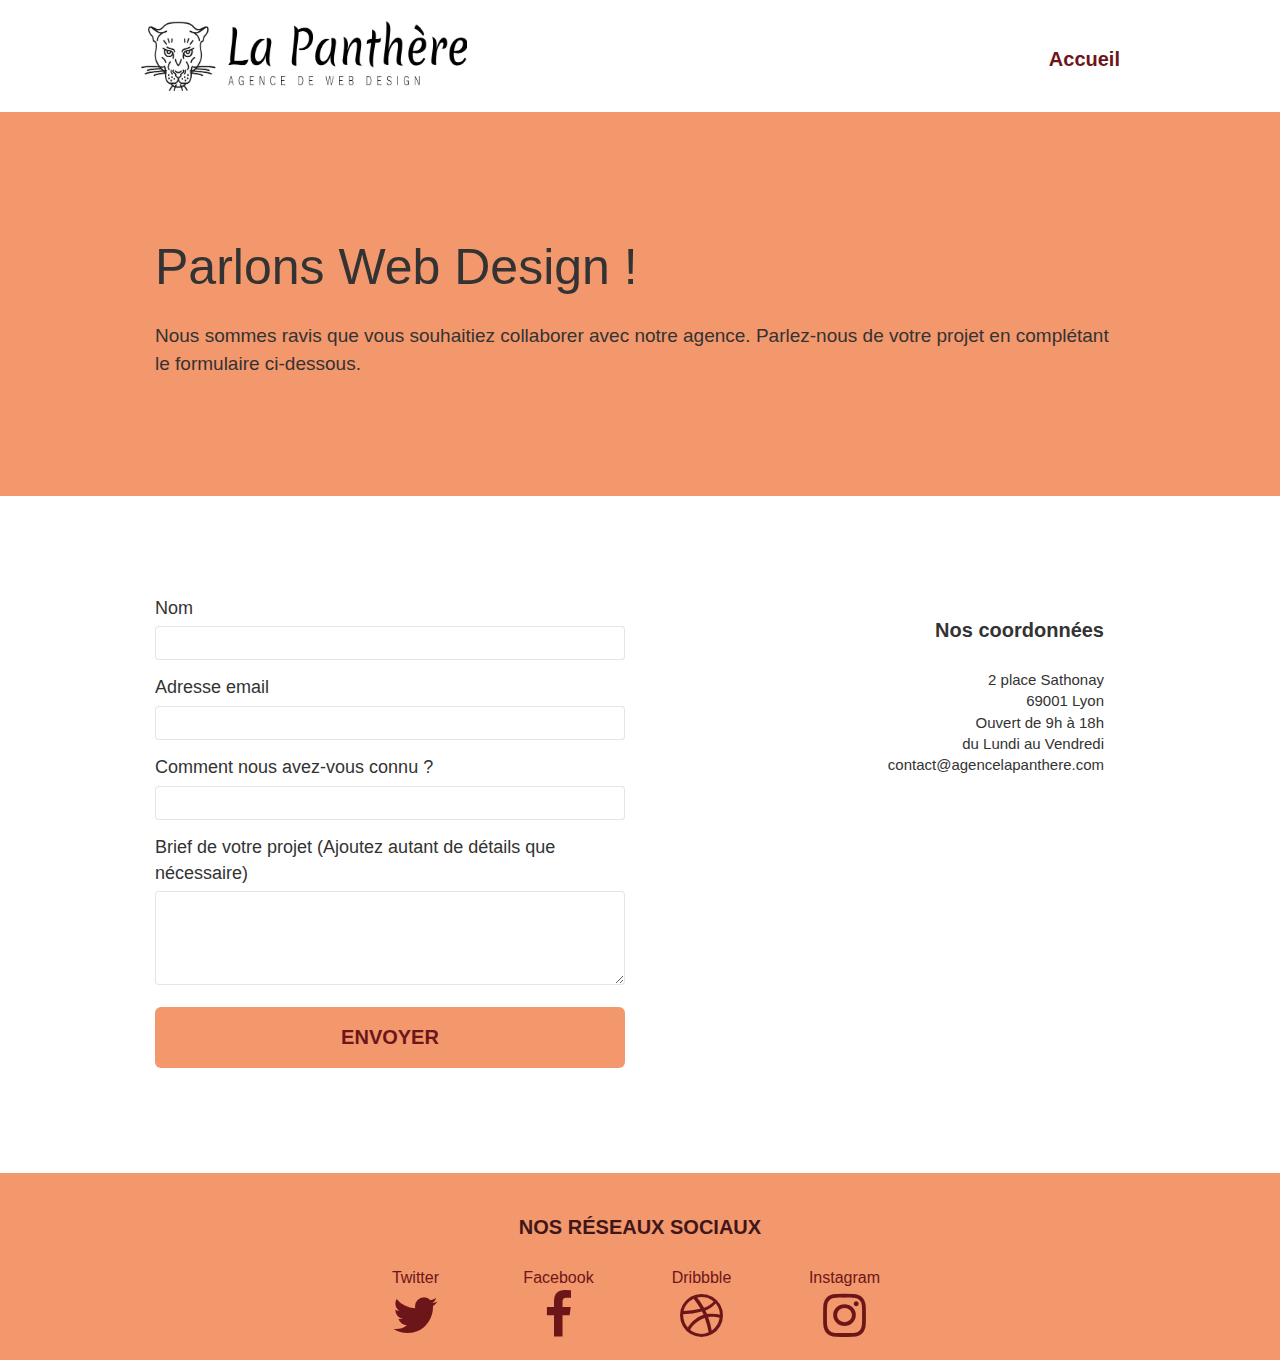
==== contact.html @ ec30ebd1 "mise dans le body en dernier lieu de tout les scripts qui  etaient dans le head" ====
<!doctype html>
<html lang="fr">
<head>
    <meta charset="utf-8">

    <meta name="description" content="Besoin d'une agence web à Lyon pour créer votre site internet ? 
	Nous vous accompagnerons dans la réalisation de votre projet web et vous conseillerons pour développer 
	votre activité en ligne.">
    <meta name="viewport" content="width=device-width, initial-scale=1.0, viewport-fit=cover">
    <link rel="shortcut icon" type="image/webp" href="img/Favicon.webp">

    	

	<link rel="stylesheet" type="text/css" href="./css/bootstrap.min.css">
	<link rel="stylesheet" type="text/css" href="styles.min.css">
	<link rel="stylesheet" type="text/css" href="./css/font-awesome.min.css">
	<link rel="stylesheet" type="text/css" href="./css/et-line.min.css">

	
    

    <title>Contactez La Panthère</title>

    
<!-- Analytics -->
 
<!-- Analytics END -->
    
</head>


<body class="page-container">
<!-- Principal conteneur -->
<div >
  
<!-- bloc-0 -->
<header>
<div class="bloc bgc-white l-bloc " id="bloc-0">

	<div class="container bloc-sm">

		<nav class="navbar row">

			<div class="navbar-header">

				<!-- <a class="navbar-brand" href="index.html"> -->
					<img src="img/Logo.webp" alt="Logo La Panthère" class="img-logo" />
				<!-- </a> -->

				<button id="nav-toggle" type="button" class="ui-navbar-toggle navbar-toggle" data-toggle="collapse" data-target=".navbar-1">
					<span class="sr-only">Toggle navigation</span>
					<span class="icon-bar"></span>
					<span class="icon-bar"></span>
					<span class="icon-bar"></span>
				</button>

			</div>

			<div class="collapse navbar-collapse navbar-1 special-dropdown-nav">

				<ul class="site-navigation nav navbar-nav">
					<li>
						<a href="index.html">Accueil</a>
					</li>
					
				</ul>
			</div>

		</nav>

	</div>

</div>

</header>
<!-- bloc-0 END -->

<!-- bloc-6 -->

<main>
	<section id="bloc-6">
<div class="bloc bg-dots-bg bg-repeat bgc-atomic-tangerine d-bloc bloc-bg-texture texture-paper">

	<div class="container bloc-lg">

		<div class="row">

			<div class="col-sm-12">

				<h1 class="contact-h1">
					Parlons Web Design !
				</h1>

				<p class="header-contact2">
					Nous sommes ravis que vous souhaitiez collaborer avec notre agence.
					Parlez-nous de votre projet en complétant le formulaire ci-dessous.
				</p>

			</div>

		</div>

	</div>

</div>

</section>
<!-- bloc-6 END -->

<!-- bloc-7 -->
<section id="formulaire"  >

<div class="bloc bgc-white l-bloc" id="bloc-7" >

	<div class="container bloc-lg">

		<div class="row">

			<div class="col-sm-6">

				<form method="post" action="/includes/form_1.php">
				
					
					<div class="form-group">

						<label for="name">
							Nom
						</label>

						<input id="name" class="form-control" required />

					</div>

					<div class="form-group">

						<label for="email" >
							Adresse email
						</label>

						<input id="email" class="form-control" type="email" required />

					</div>

					<div class="form-group">

						<label for="parrain">
							Comment nous avez-vous connu ?
						</label>

						<input id="parrain"  class="form-control" type="text" required />

					</div>

					<div class="form-group">

						<label for="message">
							Brief de votre projet (Ajoutez autant de détails que nécessaire)<br>
						</label>

						<textarea id="message" class="form-control" rows="4" cols="50" required></textarea>

					</div> 

					<button class="bloc-button btn btn-lg btn-block cta-hero btn-atomic-tangerine" type="submit">
						Envoyer
					</button>

				</form>

			</div>

			<div class="encart-adresse adresse-mob">

				<h2>Nos coordonnées</h2>

				<p>
				2 place Sathonay<br>
				69001 Lyon<br>
				Ouvert de 9h à 18h<br>
				du Lundi au Vendredi <br>
				contact@agencelapanthere.com
				</p>

			</div>

		</div>

	</div>

</div>

</section>
<!-- bloc-7 END -->

<!-- ScrollToTop Button -->
<a class="bloc-button btn btn-d scrollToTop" href="#formulaire" target="_top" onclick="scrollToTarget('1')">Haut
	<span class="fa fa-chevron-up"></span>
</a>
<!-- ScrollToTop Button END-->

</main>

<!-- Footer - bloc-8 -->
<footer id="bloc-8">

<div class="bloc bgc-atomic-tangerine d-bloc" >
	
	<div class="container bloc-sm">

		<div>
			<div class="col-sm-12">

				<h3 class="text-center reseaux-white">
					Nos Réseaux Sociaux<br>
				</h3>

				<div class="row row-no-gutters social">
					
					<div class="col-sm-3">

						<div class="text-center">

							<a class="social" href="https://twitter.com/?lang=fr"> Twitter
								<span class="fa fa-twitter icon-md"></span>
							</a>

						</div>

					</div>

					<div class="col-sm-3">

						<div class="text-center">

							<a class="social" href="https://www.facebook.com/"> Facebook
								<span class="fa fa-facebook icon-md"></span>
							</a>

						</div>

					</div>

					<div class="col-sm-3">

						<div class="text-center">

							<a class="social" href="https://dribbble.com/"> Dribbble
								<span class="fa fa-dribbble icon-md"></span>
						    </a>

						</div>

					</div>

					<div class="col-sm-3">

						<div class="text-center">

							<a class="social" href="https://www.instagram.com/?hl=fr"> Instagram
								<span class="fa fa-instagram icon-md"></span>
							</a>

						</div>

					</div>

				</div>

			</div>

		</div>

	</div>

</div>

</div>

</footer>
<!-- Footer - bloc-8 END -->


<!-- Principal conteneur END -->

<script src="./js/jquery-2.1.0.min.js"></script>
<script src="./js/bootstrap.min.js"></script>
<script src="./js/blocs.min.js"></script>
<script src="./js/jqBootstrapValidation.min.js"></script>
<script src="./js/formHandler.min.js"></script>

</body>
</html>
---- styles.min.css ----
body{margin:0;padding:0;background:#FFF;overflow-x:hidden;-webkit-font-smoothing:antialiased;-moz-osx-font-smoothing:grayscale}.img-logo{width:100%;height:70px;object-fit:cover}h1{font-size:50px}a,button{transition:all .3s ease-in-out;outline:none !important}nav a{font-size:20px;font-weight:bold}nav a:hover{font-size:30px;font-weight:lighter;color:#711619}a{font-size:16px;text-decoration:none;color:#6c1619}a:hover{text-decoration:none;cursor:pointer}.bloc{width:100%;clear:both;background:50% 50% no-repeat;-webkit-background-size:cover;-moz-background-size:cover;-o-background-size:cover;background-size:cover;position:relative}.bloc .container{padding-left:0;padding-right:0}.bloc-lg{padding:100px 50px}.bloc-md{padding:50px}.bloc-sm{padding:20px 50px}.bg-center,.bg-l-edge,.bg-r-edge,.bg-t-edge,.bg-b-edge,.bg-tl-edge,.bg-bl-edge,.bg-tr-edge,.bg-br-edge,.bg-repeat{-webkit-background-size:auto !important;-moz-background-size:auto !important;-o-background-size:auto !important;background-size:auto !important}.bg-repeat{background:repeat}.bg-t-edge{background:top no-repeat}.bloc-bg-texture::before{content:"";background-size:2px 2px;position:absolute;top:0;bottom:0;left:0;right:0}.b-parallax{background-attachment:fixed}.d-bloc .icon-round,.d-bloc .icon-square,.d-bloc .icon-rounded,.d-bloc .icon-semi-rounded-a,.d-bloc .icon-semi-rounded-b{border-color:rgba(255,255,255,.9)}.d-bloc .navbar a:hover,.d-bloc .navbar-brand:hover,.d-bloc h1 a:hover,.d-bloc h2 a:hover,.d-bloc h3 a:hover,.d-bloc h4 a:hover,.d-bloc h5 a:hover,.d-bloc h6 a:hover,.d-bloc p a:hover{color:rgba(255,255,255,1)}.d-bloc a:hover .icon-sm,.d-bloc a:hover .icon-md,.d-bloc a:hover .icon-lg,.d-bloc a:hover .icon-xl{color:#311326}.d-bloc .navbar-toggle .icon-bar{background:rgba(255,255,255,1)}.d-bloc .btn-wire,.d-bloc .btn-wire:hover{color:rgba(255,255,255,1);border-color:rgba(255,255,255,1)}.d-bloc .panel{color:rgba(0,0,0,.5)}.d-bloc .panel button:hover{color:rgba(0,0,0,.7)}.d-bloc .panel icon{border-color:rgba(0,0,0,.7)}.d-bloc .panel .divider-h span{border-color:rgba(0,0,0,.1)}.d-bloc .panel button:hover,.l-bloc button:hover{color:rgba(0,0,0,.7)}.l-bloc .icon-round,.l-bloc .icon-square,.l-bloc .icon-rounded,.l-bloc .icon-semi-rounded-a,.l-bloc .icon-semi-rounded-b{border-color:rgba(0,0,0,.7)}.d-bloc .panel .divider-h span,.l-bloc .divider-h span{border-color:rgba(0,0,0,.1)}.l-bloc .navbar-toggle .icon-bar{color:rgba(0,0,0,.6)}.d-bloc .panel .btn-wire,.d-bloc .panel .btn-wire:hover,.l-bloc .btn-wire,.l-bloc .btn-wire:hover{color:rgba(0,0,0,.7);border-color:rgba(0,0,0,.3)}.voffset{margin-top:30px}.voffset-lg{margin-top:80px}.row-no-gutters{margin-right:0;margin-left:0}.row.row-no-gutters>[class^="col-"],.row.row-no-gutters>[class*=" col-"]{padding-right:0;padding-left:0}#bloc-1-hero h1{width:100%;font-size:50px;font-weight:bolder}.navbar{margin-bottom:0;z-index:1}.navbar-brand{height:auto;padding:3px 15px;font-size:25px;font-weight:normal;font-weight:600;line-height:44px}.navbar-brand img{max-height:200px;margin:32px 5px 38px 0;display:inline}.navbar-brand img[src$=svg]{min-width:100px}.nav-center .navbar-brand img{margin:0}.navbar .nav{padding-top:2px;margin-right:-16px;float:right;z-index:1}.nav>li{float:left;margin-top:4px;font-size:16px}.navbar-nav .open .dropdown-menu>li>a{text-align:inherit}.nav>li a:hover,.nav>li a:focus{background:transparent}.navbar-toggle{margin:10px 10px 0 0;border:0}.navbar-toggle:hover{background:transparent !important}.navbar-toggle .icon-bar{background-color:rgba(0,0,0,.5);width:26px}.nav-invert .navbar .nav{float:left}.nav-invert .navbar-header,.nav-invert .navbar-brand{float:right;position:relative;z-index:2}@media(min-width:768px){.site-navigation{position:absolute;top:50%;right:20px;transform:translate(0,-50%);-webkit-transform:translateY(-50%)}.nav>li .dropdown-menu a,.nav>li .dropdown-menu a:hover{color:#484848}.nav-invert .site-navigation{left:0;right:0}.nav-center{text-align:center}.nav-center .navbar-header{width:100%}.nav-center .navbar-header,.nav-center .navbar-brand,.nav-center .nav>li{float:none;display:inline-block}.nav-center .site-navigation{position:relative;width:100%;right:0;margin-right:0;margin-top:20px}.nav-center.mini-nav .navbar-toggle{float:none;margin:10px auto 0}}.nav>li>.dropdown a{background:none !important;display:block;padding:14px 15px}nav .caret{margin:0 5px}.dropdown-menu .dropdown-menu{top:-8px;left:100%}.dropdown-menu .dropmenu-flow-right{top:100%;left:0;margin-left:-1px;border-top-left-radius:0;border-top-right-radius:0}.dropdown-menu .dropdown span{border:4px solid black;border-top-color:transparent;border-right-color:transparent;border-bottom-color:transparent;margin:6px -5px 0 0 !important;float:right}.mg-md{margin-top:10px;margin-bottom:20px}.mg-lg{margin-top:10px;margin-bottom:40px}.btn{margin:0 5px 5px 0}.btn.pull-right{margin:0 0 5px 5px}.btn-d,.btn-d:hover,.btn-d:focus{color:#FFF;background:rgba(0,0,0,.3)}button{outline:none !important}.btn-rd{border-radius:40px}.btn-clean{border:1px solid rgba(0,0,0,.08);border-bottom-color:rgba(0,0,0,.1);text-shadow:0 1px 0 rgba(0,0,1,.1);box-shadow:0 1px 3px rgba(0,0,1,.25),inset 0 1px 0 0 rgba(255,255,255,.15)}.icon-md{font-size:50px !important}.sm-shadow{text-shadow:0 1px 2px rgba(0,0,0,.3)}.panel-sq,.panel-sq .panel-heading,.panel-sq .panel-footer{border-radius:0}.panel-rd{border-radius:30px}.panel-rd .panel-heading{border-radius:29px 29px 0 0}.panel-rd .panel-footer{border-radius:0 0 29px 29px}.form-control{border-color:rgba(0,0,0,.1);box-shadow:none}.scrollToTop{display:flex;flex-direction:column;align-items:center;width:50px;height:50px;position:fixed;bottom:94px;right:3px;opacity:0;z-index:500;transition:all .3s ease-in-out}.showScrollTop{font-size:14px;opacity:1;color:white}a[data-lightbox]{position:relative;display:block;text-align:center}a[data-lightbox]:hover::before{content:"+";font-family:"Open Sans",sans-serif;font-size:32px;width:50px;height:50px;margin-left:-25px;border-radius:50%;background:rgba(0,0,0,.6);color:#FFF;font-weight:100;z-index:1;position:absolute;top:50%;transform:translateY(-50%);-webkit-transform:translateY(-50%)}a[data-lightbox]:hover img{opacity:.6;-webkit-animation-fill-mode:none;animation-fill-mode:none}#lightbox-modal{display:flex;align-items:center}#lightbox-modal .modal-dialog{width:90%;max-width:900px;margin:0 auto 0}#lightbox-modal .modal-dialog img{max-height:90vh;margin:0 auto;padding-bottom:1vw}.lightbox-caption{padding:20px;color:#FFF;background:rgba(0,0,0,.5);position:absolute;left:15px;right:15px;bottom:5px}.close-lightbox{color:#FFF;font-size:30px;position:absolute;top:20px;right:20px;z-index:20;background:rgba(0,0,0,.5);border:0;line-height:30px;padding:0 9px 5px;opacity:.3}.close-lightbox:hover,.next-lightbox:hover,.prev-lightbox:hover{opacity:1.0;color:#FFF}.next-lightbox,.prev-lightbox{font-size:20px;color:rgba(255,255,255,.9);background:rgba(0,0,0,.5);transition:all .2s ease-in-out;position:absolute;top:45%;z-index:1;opacity:.4}.next-lightbox{padding:6px 8px 1px 13px;right:25px}.prev-lightbox{padding:6px 13px 1px 10px;left:25px}.snapshot-lb .modal-body{padding-bottom:45px}.snapshot-lb .lightbox-caption{text-align:center;padding:0;color:rgba(0,0,0,.5);background:0}h1,h2,h3,h4,h5,h6,p,label{font-family:"Open Sans",sans-serif;font-weight:400}.container{max-width:1000px}.statement-bloc-text{line-height:26px;font-style:italic;font-size:20px;text-align:center;font-weight:lighter;max-width:520px;margin:auto auto auto auto}p{font-size:19px}.cta-hero{margin-top:22px;text-transform:uppercase;padding:16px 28px 16px 28px;font-size:20px;font-weight:700;color:#6c1619}h2{font-size:30px;line-height:1.4em}.col-sm-12 h2{font-weight:bold;margin-bottom:2vw}h3{font-size:20px;text-transform:uppercase;font-weight:700}.med-width-whitespace{max-width:100%;margin:auto auto auto auto}.icons{margin-bottom:14px;margin-top:24px}.white{font-size:25px;color:#fff}.reseaux-white{font-size:20px;font-weight:bolder;color:#401619;text-transform:uppercase;margin-bottom:2vw}.title-portfolio{font-size:30px;margin-bottom:2vw}.portfolio-thumb{width:343px;height:300px;object-fit:cover;margin-bottom:24px}.portfolio-row{margin-bottom:44px;margin-top:50px}.avatar{box-shadow:0 4px 9px rgba(0,0,0,0.3)}.black-background{width:100%;background-color:#382122;opacity:.7;padding:40px 40px 40px 40px}.tight-width-whitespace{max-width:600px;margin:auto auto auto auto;padding:10px}.bold-link{font-weight:900;text-decoration:underline !important}.bgc-white{background-color:#fff}.bgc-atomic-tangerine{background-color:#f3976c}.tc-white{font-size:25px;color:#f3976c !important;text-shadow:#772908 1px 0 10px}.tc-white2{font-size:50px;color:#401619 !important;text-shadow:#f3976c 1px 0 10px}.btn-atomic-tangerine{background:#f3976c}.btn-atomic-tangerine:hover{background:#fcc9b3 !important;color:#382122 !important}.ltc-white{color:#fff !important}.ltc-white:hover{color:#ccc !important}.ltc-atomic-tangerine{color:#f3976c !important}.ltc-atomic-tangerine:hover{color:#c27956 !important}.icon-dark-slate-blue{color:#364577 !important;border-color:#364577 !important}.bg-banniere{background-image:url("img/agence-la-panthere.webp")}.bg-presentation{background-image:url("img/image-de-presentation.webp")}.encart-adresse{width:40%;display:flex;flex-direction:column;text-align:right;position:relative;left:5vw}.encart-adresse h2{font-size:20px;font-weight:bold}.encart-adresse p{width:100%;font-size:15px}.social{width:60%;display:flex;align-items:center;margin:auto auto auto auto;padding-right:10px}.social a{display:flex;flex-direction:column;align-items:center;justify-content:center}@media(max-width:1024px){.bloc{padding-left:20px;padding-right:20px}.bloc.full-width-bloc,.bloc-tile-2.full-width-bloc .container,.bloc-tile-3.full-width-bloc .container,.bloc-tile-4.full-width-bloc .container{padding-left:0;padding-right:0}}@media(min-width:768px) and (max-width:992px){.navbar .nav{max-width:80%}.nav-center.navbar .nav{max-width:100%}}@media(max-width:991px){.container{width:100%}.b-parallax{background-attachment:scroll}.page-container,#hero-bloc{overflow-x:hidden;position:relative}.bloc-group,.bloc-group .bloc{display:block;width:100%}.bloc-fill-screen .fill-bloc-top-edge,.bloc-fill-screen .fill-bloc-bottom-edge{padding:0 20px}}@media(max-width:767px){.img-logo{width:70%;height:5%;object-fit:cover}.page-container{overflow-x:hidden;position:relative}.navbar-brand img{max-height:200px;margin:0 5px 0 0;display:inline}h1,h2,h3,h4,h5,h6,p,#disqus_thread{font-size:20px;padding-left:10px !important;padding-right:10px !important}.b-parallax{background-attachment:scroll}.navbar .nav{padding-top:0;border-top:1px solid rgba(0,0,0,.2);float:none !important}.navbar.row{margin-left:0;margin-right:0}.site-navigation{position:inherit;transform:none;-webkit-transform:none;-ms-transform:none}.nav>li{margin-top:0;border-bottom:1px solid rgba(0,0,0,.1);background:rgba(0,0,0,.05);text-align:left;padding-left:15px;width:100%}.nav>li:hover{background:rgba(0,0,0,.08)}.dropdown .dropdown a .caret{float:none;margin:5px 0 0 10px !important;border:4px solid black;border-bottom-color:transparent;border-right-color:transparent;border-left-color:transparent}#hero-bloc .navbar .nav{background:rgba(0,0,0,.8)}#hero-bloc .navbar .nav a{color:rgba(255,255,255,.6)}.hero{padding:50px 0}.hero-nav{left:-1px;right:-1px}.navbar-collapse{padding:0;overflow-x:hidden;-webkit-box-shadow:none;box-shadow:none}.navbar-brand img{max-height:40px;width:auto}.nav-invert .navbar-header{float:none;width:100%}.nav-invert .navbar-toggle{float:left;margin-left:10px}.tc-white{font-size:15px}.white{font-size:15px}.portfolio-row{display:flex;flex-direction:column}.column{margin-bottom:10vw}#bloc-1-hero h1{font-size:35px}.tc-white2{width:100%;font-size:35px;text-align:center}.contact-h1{font-size:33px}.encart-adresse{width:65%;position:relative;top:6vw;left:28vw;margin-bottom:3vw}.encart-adresse h2{font-size:19px}.encart-adresse p{font-size:13px}.bloc-lg{padding:40px 0}.bloc-sm,.bloc-md{padding-left:0;padding-right:0}.bloc-tile-2 .container,.bloc-tile-3 .container,.bloc-tile-4 .container,.bloc-fill-screen .fill-bloc-top-edge,.bloc-fill-screen .fill-bloc-bottom-edge{padding-left:0;padding-right:0}.a-block{padding:0 10px}.btn-dwn{display:none}.voffset{margin-top:5px}.voffset-md{margin-top:20px}.voffset-lg{margin-top:30px}form{padding:5px}.close-lightbox{display:inline-block}.blocsapp-device-iphone5{background-size:216px 425px;padding-top:60px;width:216px;height:425px}.blocsapp-device-iphone5 img{width:180px;height:320px}.bloc{padding-left:0;padding-right:0}.bloc-mob-center-text{width:98%;display:flex;align-items:center;text-align:center}.title-portfolio{font-size:20px;margin-bottom:8vw}.portfolio-thumb{width:98%;height:74vw;display:flex;align-items:center;object-fit:cover;margin-bottom:24px}#lightbox-modal .modal-dialog img{padding-bottom:2vw}.snapshot-lb .lightbox-caption{font-size:15px;left:3vw;color:rgba(0,0,0,.5);background:0}@media(max-width:425px){.cta-hero{font-size:15px}.reseaux-white{font-size:15px;margin-bottom:5vw}.social{width:60%;display:flex;align-self:center;justify-content:center;margin:auto auto auto auto;padding-left:2vw;position:relative;left:.5vw}.icon-md{font-size:30px !important}}@media(min-width:426px) and (max-width:767px){.cta-hero{font-size:18px}.reseaux-white{font-size:18px;margin-bottom:5vw}.social{width:80%;display:flex;align-self:center;justify-content:center;margin:auto auto auto auto;padding-left:3vw;position:relative;left:-1vw}.icon-md{font-size:35px !important}}@media(min-width:511px) and (max-width:767px){.bloc-mob-center-text{width:98%;display:flex;text-align:center;font-size:20px}.snapshot-lb .lightbox-caption{font-size:17px;left:3vw;color:rgba(0,0,0,.5);background:0}.social{width:70%;padding-left:2vw}.icon-md{font-size:40px !important}}}
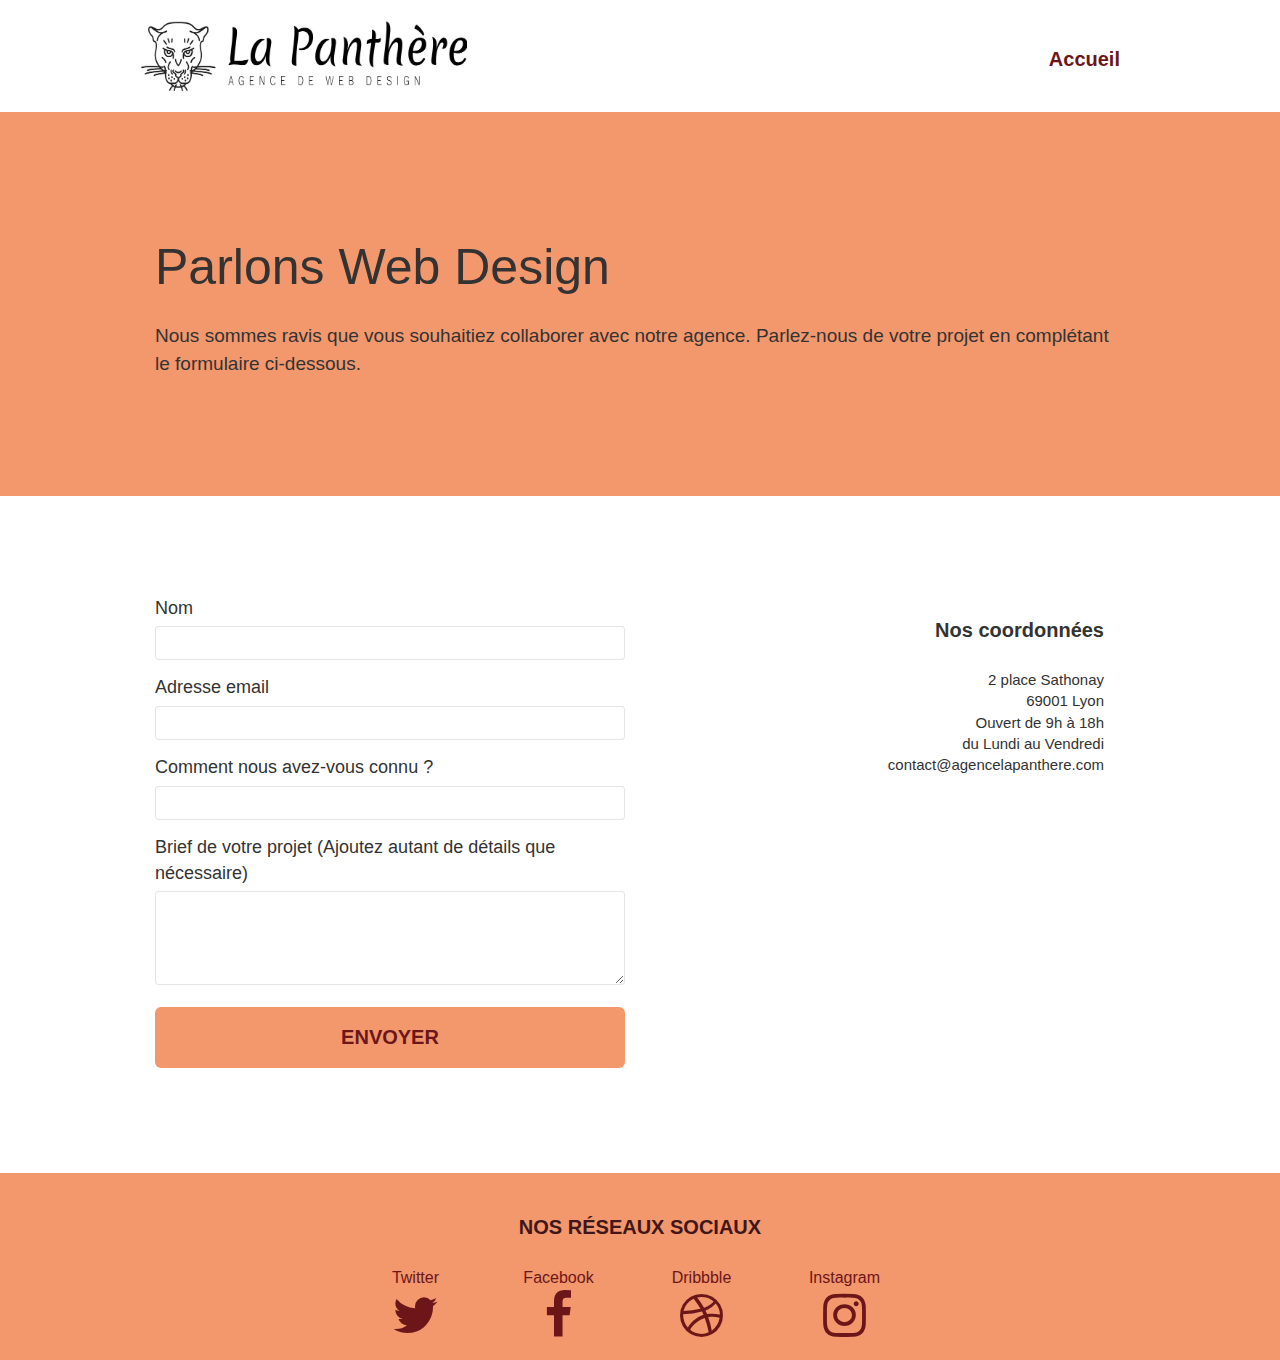
==== commit ca03a9c8: "modification du h1 page contact" ====
--- a/contact.html
+++ b/contact.html
@@ -10,11 +10,10 @@
     <link rel="shortcut icon" type="image/webp" href="img/Favicon.webp">
 
     	
-
-	<link rel="stylesheet" type="text/css" href="./css/bootstrap.min.css">
-	<link rel="stylesheet" type="text/css" href="styles.min.css">
+	<link rel="stylesheet" type="text/css" href="./css/contact-bootstrap.min.css">
+	<link rel="stylesheet" type="text/css" href="./css/contact.min.css">
 	<link rel="stylesheet" type="text/css" href="./css/font-awesome.min.css">
-	<link rel="stylesheet" type="text/css" href="./css/et-line.min.css">
+
 
 	
     
@@ -44,7 +43,7 @@
 			<div class="navbar-header">
 
 				<!-- <a class="navbar-brand" href="index.html"> -->
-					<img src="img/Logo.webp" alt="Logo La Panthère" class="img-logo" />
+					<img src="img/Logo.webp" alt="Logo La Panthère" class="img-logo"/>
 				<!-- </a> -->
 
 				<button id="nav-toggle" type="button" class="ui-navbar-toggle navbar-toggle" data-toggle="collapse" data-target=".navbar-1">
@@ -88,7 +87,7 @@
 			<div class="col-sm-12">
 
 				<h1 class="contact-h1">
-					Parlons Web Design !
+					Parlons Web Design
 				</h1>
 
 				<p class="header-contact2">
@@ -274,9 +273,11 @@
 
 </div>
 
-</div>
-
 </footer>
+
+</div>
+
+
 <!-- Footer - bloc-8 END -->
 
 
--- a/css/contact.min.css
+++ b/css/contact.min.css
@@ -0,0 +1 @@
+body{margin:0;padding:0;background:#fff;overflow-x:hidden;-webkit-font-smoothing:antialiased;-moz-osx-font-smoothing:grayscale}.img-logo{width:100%;height:70px;object-fit:cover}h1{font-size:50px}a,button{transition:.3s ease-in-out;outline:0!important}nav a{font-size:20px;font-weight:700}nav a:hover{font-size:30px;font-weight:lighter;color:#711619}a{font-size:16px;text-decoration:none;color:#6c1619}a:hover{text-decoration:none;cursor:pointer}.bloc{width:100%;clear:both;background:50% 50%/cover no-repeat;-webkit-background-size:cover;-moz-background-size:cover;-o-background-size:cover;position:relative}.bloc .container{padding-left:0;padding-right:0}.bloc-lg{padding:100px 50px}.bloc-sm{padding:20px 50px}.bg-b-edge,.bg-bl-edge,.bg-br-edge,.bg-center,.bg-l-edge,.bg-r-edge,.bg-repeat,.bg-t-edge,.bg-tl-edge,.bg-tr-edge{-webkit-background-size:auto!important;-moz-background-size:auto!important;-o-background-size:auto!important;background-size:auto!important}.bg-repeat{background:0 0}.bloc-bg-texture::before{content:"";background-size:2px 2px;position:absolute;top:0;bottom:0;left:0;right:0}.d-bloc .navbar a:hover,.d-bloc .navbar-brand:hover,.d-bloc h1 a:hover,.d-bloc h2 a:hover,.d-bloc h3 a:hover,.d-bloc h4 a:hover,.d-bloc h5 a:hover,.d-bloc h6 a:hover,.d-bloc p a:hover{color:#fff}.d-bloc a:hover .icon-lg,.d-bloc a:hover .icon-md,.d-bloc a:hover .icon-sm,.d-bloc a:hover .icon-xl{color:#311326}.d-bloc .panel{color:rgba(0,0,0,.5)}.d-bloc .panel button:hover,.l-bloc button:hover{color:rgba(0,0,0,.7)}.l-bloc .navbar-toggle .icon-bar{color:rgba(0,0,0,.6)}.row-no-gutters{margin-right:0;margin-left:0}.row.row-no-gutters>[class*=" col-"],.row.row-no-gutters>[class^=col-]{padding-right:0;padding-left:0}.navbar{margin-bottom:0;z-index:1}.navbar .nav{padding-top:2px;margin-right:-16px;float:right;z-index:1}.nav>li{float:left;margin-top:4px;font-size:16px}.navbar-nav .open .dropdown-menu>li>a{text-align:inherit}.nav>li a:focus,.nav>li a:hover{background:0 0}.navbar-toggle{margin:10px 10px 0 0;border:0}.navbar-toggle:hover{background:0 0!important}.navbar-toggle .icon-bar{background-color:rgba(0,0,0,.5);width:26px}.nav-invert .navbar .nav{float:left}.nav-invert .navbar-brand,.nav-invert .navbar-header{float:right;position:relative;z-index:2}@media(min-width:768px){.site-navigation{position:absolute;top:50%;right:20px;transform:translate(0,-50%);-webkit-transform:translateY(-50%)}.nav>li .dropdown-menu a,.nav>li .dropdown-menu a:hover{color:#484848}.nav-invert .site-navigation{left:0;right:0}}.nav>li>.dropdown a{background:0 0!important;display:block;padding:14px 15px}.dropdown-menu .dropdown-menu{top:-8px;left:100%}.dropdown-menu .dropmenu-flow-right{top:100%;left:0;margin-left:-1px;border-top-left-radius:0;border-top-right-radius:0}.dropdown-menu .dropdown span{border:4px solid #000;border-top-color:transparent;border-right-color:transparent;border-bottom-color:transparent;margin:6px -5px 0 0!important;float:right}.btn{margin:0 5px 5px 0}.btn-d,.btn-d:focus,.btn-d:hover{color:#fff;background:rgba(0,0,0,.3)}button{outline:0!important}.icon-md{font-size:50px!important}.form-control{border-color:rgba(0,0,0,.1);box-shadow:none}.scrollToTop{display:flex;flex-direction:column;align-items:center;width:50px;height:50px;position:fixed;bottom:94px;right:3px;opacity:0;z-index:500;transition:.3s ease-in-out}.showScrollTop{font-size:14px;opacity:1;color:#fff}#lightbox-modal{display:flex;align-items:center}#lightbox-modal .modal-dialog{width:90%;max-width:900px;margin:0 auto}#lightbox-modal .modal-dialog img{max-height:90vh;margin:0 auto;padding-bottom:1vw}.lightbox-caption{padding:20px;color:#fff;background:rgba(0,0,0,.5);position:absolute;left:15px;right:15px;bottom:5px}.close-lightbox{color:#fff;font-size:30px;position:absolute;top:20px;right:20px;z-index:20;background:rgba(0,0,0,.5);border:0;line-height:30px;padding:0 9px 5px;opacity:.3}.close-lightbox:hover,.next-lightbox:hover,.prev-lightbox:hover{opacity:1;color:#fff}.next-lightbox,.prev-lightbox{font-size:20px;color:rgba(255,255,255,.9);background:rgba(0,0,0,.5);transition:.2s ease-in-out;position:absolute;top:45%;z-index:1;opacity:.4}.next-lightbox{padding:6px 8px 1px 13px;right:25px}.prev-lightbox{padding:6px 13px 1px 10px;left:25px}h1,h2,h3,h4,h5,h6,label,p{font-family:"Open Sans",sans-serif;font-weight:400}.container{max-width:1000px}p{font-size:19px}.cta-hero{margin-top:22px;text-transform:uppercase;padding:16px 28px;font-size:20px;font-weight:700;color:#6c1619}h2{font-size:30px;line-height:1.4em}h3{font-size:20px;text-transform:uppercase;font-weight:700}.reseaux-white{font-size:20px;font-weight:bolder;color:#401619;text-transform:uppercase;margin-bottom:2vw}.bgc-white{background-color:#fff}.bgc-atomic-tangerine{background-color:#f3976c}.btn-atomic-tangerine{background:#f3976c}.btn-atomic-tangerine:hover{background:#fcc9b3!important;color:#382122!important}.encart-adresse{width:40%;display:flex;flex-direction:column;text-align:right;position:relative;left:5vw}.encart-adresse h2{font-size:20px;font-weight:700}.encart-adresse p{width:100%;font-size:15px}.social{width:60%;display:flex;align-items:center;margin:auto;padding-right:10px}.social a{display:flex;flex-direction:column;align-items:center;justify-content:center}@media(max-width:1024px){.bloc{padding-left:20px;padding-right:20px}}@media(min-width:768px) and (max-width:992px){.navbar .nav{max-width:80%}}@media(max-width:991px){.container{width:100%}#hero-bloc,.page-container{overflow-x:hidden;position:relative}.bloc-group,.bloc-group .bloc{display:block;width:100%}.bloc-fill-screen .fill-bloc-bottom-edge,.bloc-fill-screen .fill-bloc-top-edge{padding:0 20px}}@media(max-width:767px){.img-logo{width:70%;height:5%;object-fit:cover}.page-container{overflow-x:hidden;position:relative}#disqus_thread,h1,h2,h3,h4,h5,h6,p{font-size:20px;padding-left:10px!important;padding-right:10px!important}.navbar .nav{padding-top:0;border-top:1px solid rgba(0,0,0,.2);float:none!important}.navbar.row{margin-left:0;margin-right:0}.site-navigation{position:inherit;transform:none;-webkit-transform:none;-ms-transform:none}.nav>li{margin-top:0;border-bottom:1px solid rgba(0,0,0,.1);background:rgba(0,0,0,.05);text-align:left;padding-left:15px;width:100%}.nav>li:hover{background:rgba(0,0,0,.08)}#hero-bloc .navbar .nav{background:rgba(0,0,0,.8)}#hero-bloc .navbar .nav a{color:rgba(255,255,255,.6)}.hero{padding:50px 0}.hero-nav{left:-1px;right:-1px}.navbar-collapse{padding:0;overflow-x:hidden;-webkit-box-shadow:none;box-shadow:none}.nav-invert .navbar-header{float:none;width:100%}.nav-invert .navbar-toggle{float:left;margin-left:10px}.contact-h1{font-size:33px}.encart-adresse{width:65%;position:relative;top:6vw;left:28vw;margin-bottom:3vw}.encart-adresse h2{font-size:19px}.encart-adresse p{font-size:13px}.bloc-lg{padding:40px 0}.bloc-fill-screen .fill-bloc-bottom-edge,.bloc-fill-screen .fill-bloc-top-edge,.bloc-md,.bloc-sm,.bloc-tile-2 .container,.bloc-tile-3 .container,.bloc-tile-4 .container{padding-left:0;padding-right:0}.a-block{padding:0 10px}form{padding:5px}.close-lightbox{display:inline-block}.bloc{padding-left:0;padding-right:0}#lightbox-modal .modal-dialog img{padding-bottom:2vw}@media(max-width:425px){.cta-hero{font-size:15px}.reseaux-white{font-size:15px;margin-bottom:5vw}.social{width:60%;display:flex;align-self:center;justify-content:center;margin:auto;padding-left:2vw;position:relative;left:.5vw}.icon-md{font-size:30px!important}}@media(min-width:426px) and (max-width:767px){.cta-hero{font-size:18px}.reseaux-white{font-size:18px;margin-bottom:5vw}.social{width:80%;display:flex;align-self:center;justify-content:center;margin:auto;padding-left:3vw;position:relative;left:-1vw}.icon-md{font-size:35px!important}}@media(min-width:511px) and (max-width:767px){.social{width:70%;padding-left:2vw}.icon-md{font-size:40px!important}}}